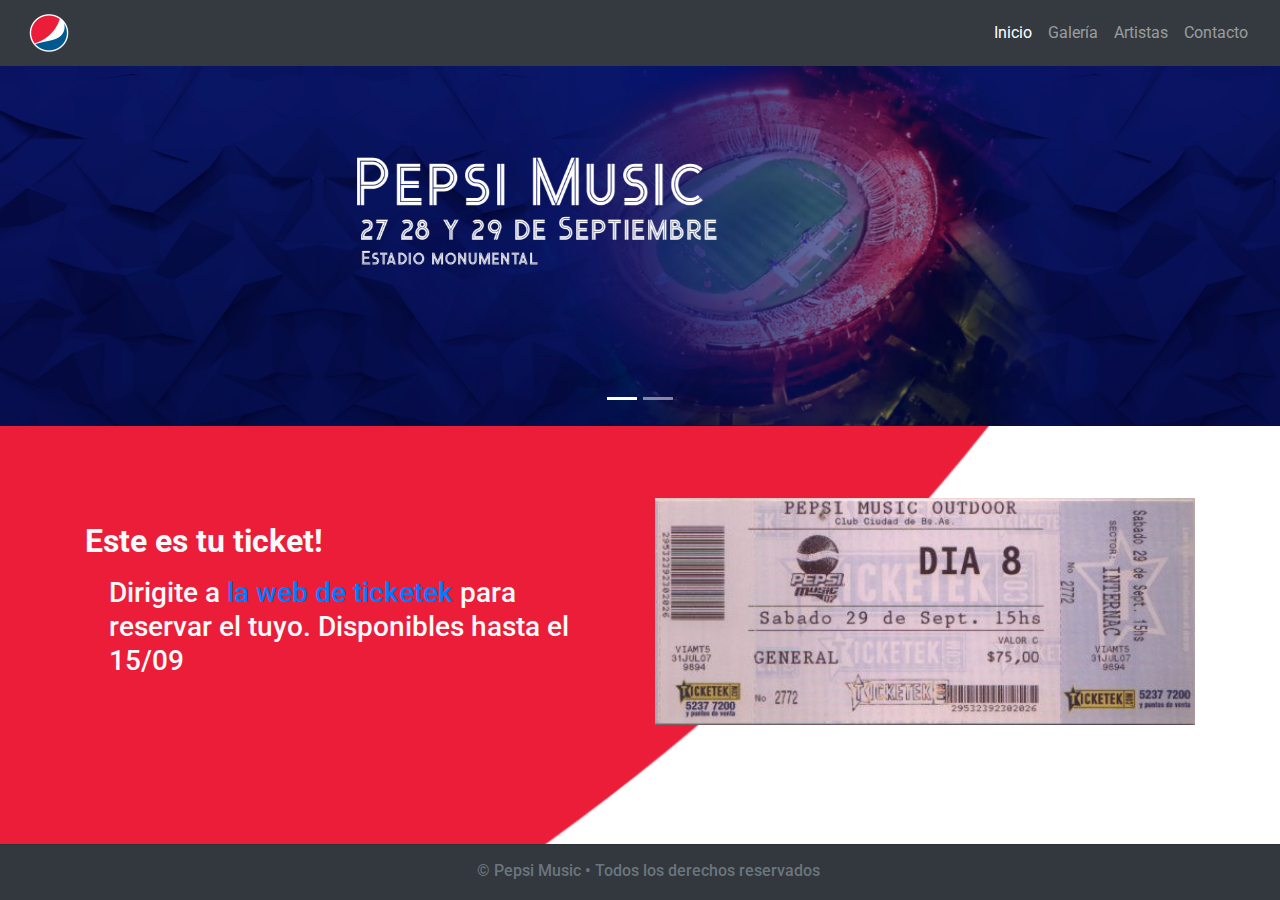
==== web/web/index.html @ e3733cf0 "Agrego la web anterior" ====
<!DOCTYPE html>
<html lang="es">
<head>
    <meta charset="UTF-8">
    <meta name="viewport" content="width=device-width, initial-scale=1.0">
    <meta http-equiv="X-UA-Compatible" content="ie=edge">
    <title>Pepsi Music</title>
    <link rel="stylesheet" href="css/bootstrap.css">
    <link rel="stylesheet" href="css/style.css">
    <link href="https://fonts.googleapis.com/css?family=Roboto&display=swap" rel="stylesheet">
</head>
<body id="fp" class="margenftfb fpi barrahorizontalno">
    <div class="container-fluid">
        
        
        <!-- Codigo bloqueado
            
            <nav class="navbar fixed-top navbar-expand-xl navbar-dark bg-primary p-0">
                <a class="navbar-brand" href="#">
                    <img src="/Img/pepsi logo.png" class="img-fluid rounded-circle shadow border-1 border-white border" width="50" alt="Pepsi logo">
                </a>
                <div class="container">
                    <div class=row>
                        
                        <ul class="navbar-nav ml-auto col-6 align-self-right">
                            <li class="nav-item active">
                                <a class="nav-link" href="#">Inicio<span class="sr-only">(current)</span></a>
                            </li>
                            <li class="nav-item">
                                <a class="nav-link" href="#">Artistas</a>
                            </li>
                            <li class="nav-item">
                                <a class="nav-link" href="#">Artistas</a>
                            </li>
                            <li class="nav-item">
                                <a class="nav-link" href="#">Artistas</a>
                            </li>
                            
                        </ul>
                    </div>
                </div>
            </nav>   
            
        Codigo bloqueado -->
            
        <!-- H1 oculto -->

        <h1 class="d-none">Pepsi Music</h1>
            
        <nav class="navbar navbar-expand-md bg-dark navbar-dark fixed-top">

            <!-- Logo -->
    
            <a href="index.html" class="navbar-brand ml-2">
                <img src="img/pepsi-logo-50x40.png" alt="pepsi logo" width="50" height="40" class="img-fluid rounded-circle">
            </a>
    
            <!-- Hamburquesa -->
    
            <button class="navbar-toggler" type="button" data-toggle="collapse" data-target="#hamb">
                <span class="navbar-toggler-icon"></span>
            </button>
    
            <!-- Links -->
            <div class="collapse navbar-collapse" id="hamb">
                <ul class="navbar-nav ml-auto mr-2">
                    <li class="nav-item">
                        <a href="index.html" class="nav-link active">Inicio</a>
                    </li>
                    <li class="nav-item">
                        <a href="html/galeria.html" class="nav-link">Galería</a>
                    </li>
                    <li class="nav-item">
                        <a href="html/artistas.html" class="nav-link">Artistas</a>
                    </li>
                    <li class="nav-item">
                        <a href="html/contacto.html" class="nav-link">Contacto</a>
                    </li>
                </ul>
            </div>
        </nav>
       
        <!-- Slide de Img -->

        <br>
        <div class="container-fluid p-0">
            
            <div id="carouselExampleIndicators" class="carousel slide mr-n3 ml-n3" data-ride="carousel">
                <ol class="carousel-indicators">
                    <li data-target="#carouselExampleIndicators" data-slide-to="0" class="active"></li>
                    <li data-target="#carouselExampleIndicators" data-slide-to="1"></li>
                </ol>
                <div class="carousel-inner">
                    <div class="carousel-item active">
                        <img src="img/slide1.png" width="3824" height="1080" class="d-block w-100 img-fluid" alt="Slide">
                    </div>
                    <div class="carousel-item">
                        <img src="img/slide2.png" width="3824" height="1080" class="d-block w-100 img-fluid" alt="Slide">
                    </div>
                </div>
            </div>
        </div>

        <!-- Texto y ticket -->
            
        <figure class="container mt-lg-5">
            <div class="row">
                <div class="col-12 col-lg-6">
                    <h2 class="text-light text-left mt-5 fuenteb">Este es tu ticket!</h2>
                    <h3 class="text-light text-left mt-3 ml-4">Dirigite a <a href="https://www.ticketek.com.ar/" class="text-primary" target="_blank">la web de ticketek</a> para reservar el tuyo. Disponibles hasta el 15/09</h3>
                </div>
                <img class="col-12 col-lg-6 mt-4 img-fluid" src="img/ticket-512x215.jpg" width="512" height="215" alt="ticket de ticketek">
            </div>
        </figure>
      

        
        
        <!-- Footer  -->

        <section class="containter-fluid bg-dark fixed-bottom">
            <div class="row">
                <div class="card-footer text-muted col-12">
                    <h4 class= "h6 text-center mt-1 ml-3">© Pepsi Music • Todos los derechos reservados</h4>
                </div>
            </div>
        </section>
            
    </div>
            
                
                
                
                
                
                
                
                
                
                
                
                
                



    <script src="js/jquery-3.4.1.min.js"></script>
    <script src="js/bootstrap.bundle.min.js"></script>   
</body>
</html>
---- web/web/css/style.css ----
.fondo{
    background-color: black;
}
#fa{
    background-color:rgba(28, 82, 162);
}
#fp{
    background-image: url(../img/pepsi-logo-3840x2160.png);
    
}
.fpi{
    background-position-x: 60%;
    background-position-y: 20%;
    
}
.fpc{
    background-position-x: 30%;
    background-position-y: 60%;
}
.margenftfb{
    padding-top: 2.500em;
    padding-bottom: 6.250em;
}
.fondotexto{
    background-image: url(../img/paint-splatter-orange.png);
    background-position-x: 50%;
    background-position-y: 50%;
}
#fg{
    background-color:rgba(201, 0, 44);
}
body{
    font-family: 'Roboto', sans-serif;
}
.fuenteb{
    font-weight: bold;
}
.barrahorizontalno{
    overflow-x: hidden;
}
.textomobile{
    text-decoration: underline;
}
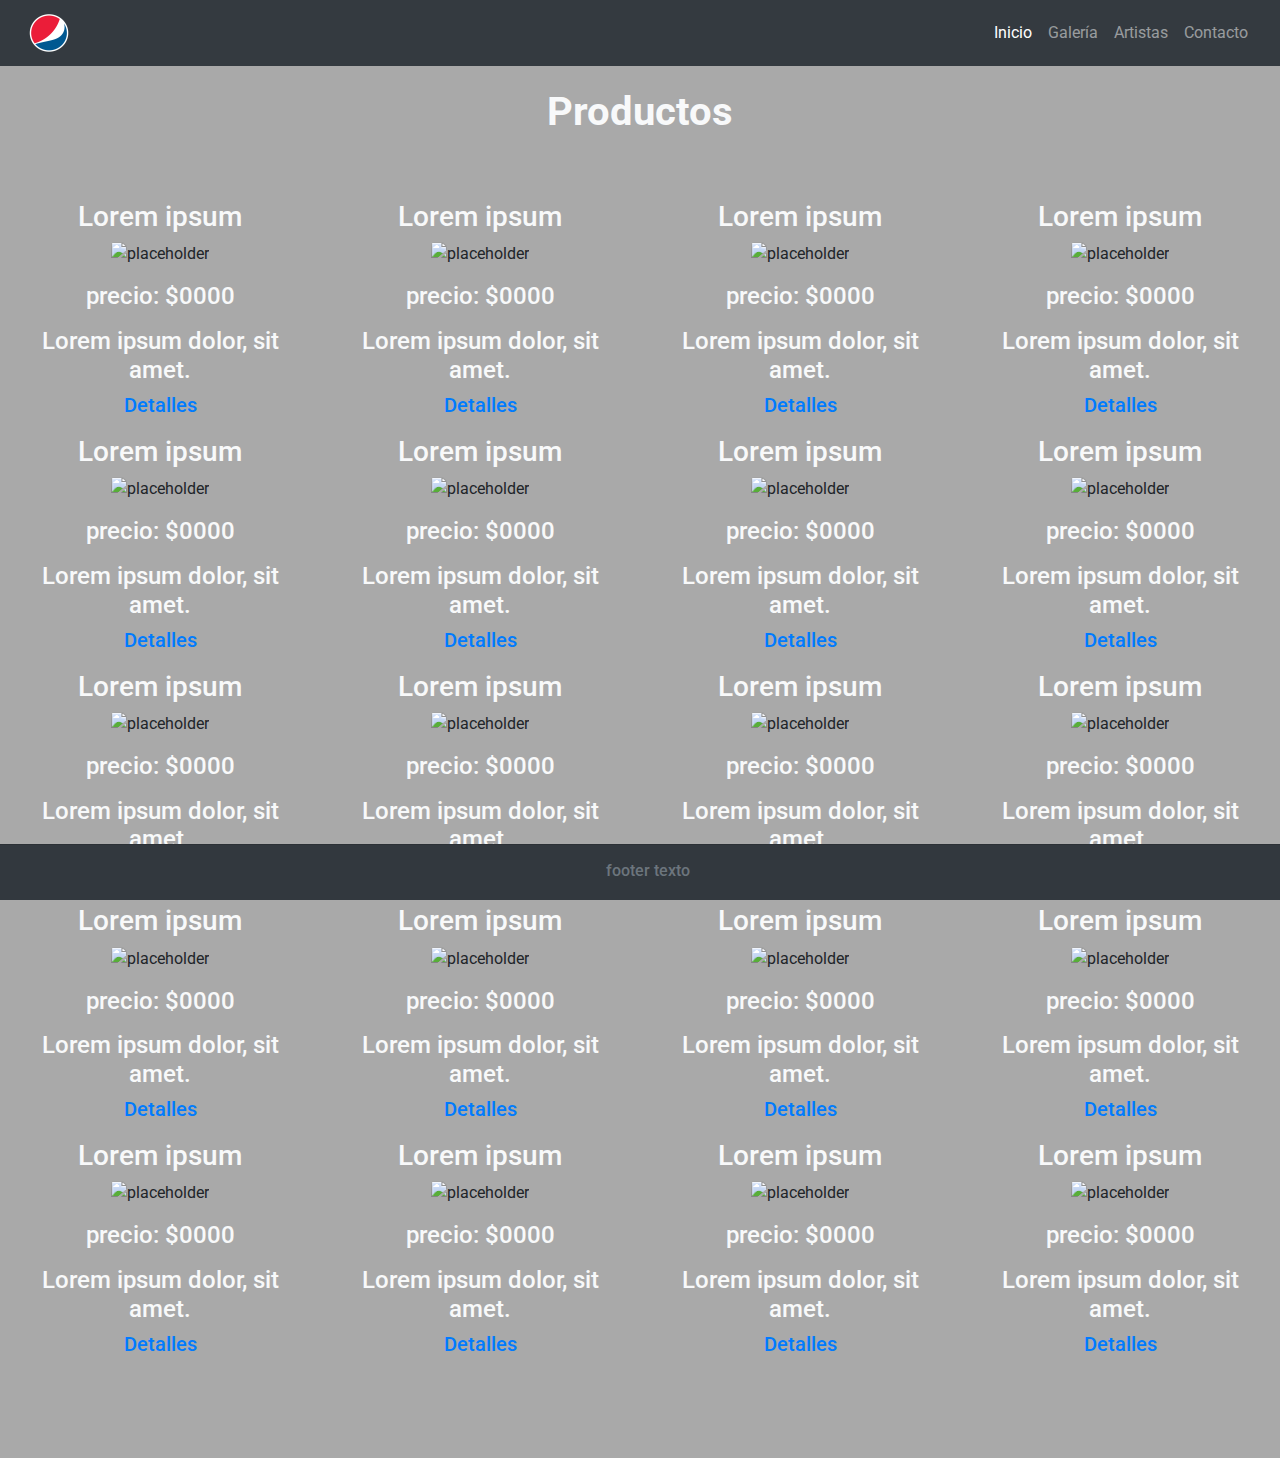
==== commit 74bfb337: "Hice el home con los 20 productos, saqué el fondo a uno gris" ====
--- a/web/web/index.html
+++ b/web/web/index.html
@@ -13,39 +13,10 @@
     <div class="container-fluid">
         
         
-        <!-- Codigo bloqueado
-            
-            <nav class="navbar fixed-top navbar-expand-xl navbar-dark bg-primary p-0">
-                <a class="navbar-brand" href="#">
-                    <img src="/Img/pepsi logo.png" class="img-fluid rounded-circle shadow border-1 border-white border" width="50" alt="Pepsi logo">
-                </a>
-                <div class="container">
-                    <div class=row>
-                        
-                        <ul class="navbar-nav ml-auto col-6 align-self-right">
-                            <li class="nav-item active">
-                                <a class="nav-link" href="#">Inicio<span class="sr-only">(current)</span></a>
-                            </li>
-                            <li class="nav-item">
-                                <a class="nav-link" href="#">Artistas</a>
-                            </li>
-                            <li class="nav-item">
-                                <a class="nav-link" href="#">Artistas</a>
-                            </li>
-                            <li class="nav-item">
-                                <a class="nav-link" href="#">Artistas</a>
-                            </li>
-                            
-                        </ul>
-                    </div>
-                </div>
-            </nav>   
-            
-        Codigo bloqueado -->
             
         <!-- H1 oculto -->
 
-        <h1 class="d-none">Pepsi Music</h1>
+        <h1 class="d-none">Trabajo WEB II</h1>
             
         <nav class="navbar navbar-expand-md bg-dark navbar-dark fixed-top">
 
@@ -79,49 +50,161 @@
                 </ul>
             </div>
         </nav>
-       
-        <!-- Slide de Img -->
-
-        <br>
-        <div class="container-fluid p-0">
-            
-            <div id="carouselExampleIndicators" class="carousel slide mr-n3 ml-n3" data-ride="carousel">
-                <ol class="carousel-indicators">
-                    <li data-target="#carouselExampleIndicators" data-slide-to="0" class="active"></li>
-                    <li data-target="#carouselExampleIndicators" data-slide-to="1"></li>
-                </ol>
-                <div class="carousel-inner">
-                    <div class="carousel-item active">
-                        <img src="img/slide1.png" width="3824" height="1080" class="d-block w-100 img-fluid" alt="Slide">
-                    </div>
-                    <div class="carousel-item">
-                        <img src="img/slide2.png" width="3824" height="1080" class="d-block w-100 img-fluid" alt="Slide">
-                    </div>
-                </div>
-            </div>
-        </div>
-
-        <!-- Texto y ticket -->
-            
-        <figure class="container mt-lg-5">
-            <div class="row">
-                <div class="col-12 col-lg-6">
-                    <h2 class="text-light text-left mt-5 fuenteb">Este es tu ticket!</h2>
-                    <h3 class="text-light text-left mt-3 ml-4">Dirigite a <a href="https://www.ticketek.com.ar/" class="text-primary" target="_blank">la web de ticketek</a> para reservar el tuyo. Disponibles hasta el 15/09</h3>
-                </div>
-                <img class="col-12 col-lg-6 mt-4 img-fluid" src="img/ticket-512x215.jpg" width="512" height="215" alt="ticket de ticketek">
-            </div>
-        </figure>
-      
-
-        
+
+        <header class="container">
+            <h2 class="h1 text-light text-center my-5 fuenteb">Productos</h2>
+        </header>
+        
+        <section class="row justify-content-center">
+            <div class="col-xl-3 col12 text-center">
+                <h3 class="text-center text-light mt-3">Lorem ipsum</h3>
+                <img class="img-fluid rounded" src="https://via.placeholder.com/100" width="100" height="100" alt="placeholder">
+                <h3 class="h4 text-center text-light mt-3">precio: $0000</h3>
+                <h3 class="h4 text-center text-light mt-3">Lorem ipsum dolor, sit amet.</h3>
+                <a href="html/contacto.html" class="h5">Detalles</a>
+            </div>
+            <div class="col-xl-3 col12 text-center">
+                <h3 class="text-center text-light mt-3">Lorem ipsum</h3>
+                <img class="img-fluid rounded" src="https://via.placeholder.com/100" width="100" height="100" alt="placeholder">
+                <h3 class="h4 text-center text-light mt-3">precio: $0000</h3>
+                <h3 class="h4 text-center text-light mt-3">Lorem ipsum dolor, sit amet.</h3>
+                <a href="html/contacto.html" class="h5">Detalles</a>
+            </div>
+            <div class="col-xl-3 col12 text-center">
+                <h3 class="text-center text-light mt-3">Lorem ipsum</h3>
+                <img class="img-fluid rounded" src="https://via.placeholder.com/100" width="100" height="100" alt="placeholder">
+                <h3 class="h4 text-center text-light mt-3">precio: $0000</h3>
+                <h3 class="h4 text-center text-light mt-3">Lorem ipsum dolor, sit amet.</h3>
+                <a href="html/contacto.html" class="h5">Detalles</a>
+            </div>
+            <div class="col-xl-3 col12 text-center">
+                <h3 class="text-center text-light mt-3">Lorem ipsum</h3>
+                <img class="img-fluid rounded" src="https://via.placeholder.com/100" width="100" height="100" alt="placeholder">
+                <h3 class="h4 text-center text-light mt-3">precio: $0000</h3>
+                <h3 class="h4 text-center text-light mt-3">Lorem ipsum dolor, sit amet.</h3>
+                <a href="html/contacto.html" class="h5">Detalles</a>
+            </div>
+            <div class="col-xl-3 col12 text-center">
+                <h3 class="text-center text-light mt-3">Lorem ipsum</h3>
+                <img class="img-fluid rounded" src="https://via.placeholder.com/100" width="100" height="100" alt="placeholder">
+                <h3 class="h4 text-center text-light mt-3">precio: $0000</h3>
+                <h3 class="h4 text-center text-light mt-3">Lorem ipsum dolor, sit amet.</h3>
+                <a href="html/contacto.html" class="h5">Detalles</a>
+            </div>
+            <div class="col-xl-3 col12 text-center">
+                <h3 class="text-center text-light mt-3">Lorem ipsum</h3>
+                <img class="img-fluid rounded" src="https://via.placeholder.com/100" width="100" height="100" alt="placeholder">
+                <h3 class="h4 text-center text-light mt-3">precio: $0000</h3>
+                <h3 class="h4 text-center text-light mt-3">Lorem ipsum dolor, sit amet.</h3>
+                <a href="html/contacto.html" class="h5">Detalles</a>
+            </div>
+            <div class="col-xl-3 col12 text-center">
+                <h3 class="text-center text-light mt-3">Lorem ipsum</h3>
+                <img class="img-fluid rounded" src="https://via.placeholder.com/100" width="100" height="100" alt="placeholder">
+                <h3 class="h4 text-center text-light mt-3">precio: $0000</h3>
+                <h3 class="h4 text-center text-light mt-3">Lorem ipsum dolor, sit amet.</h3>
+                <a href="html/contacto.html" class="h5">Detalles</a>
+            </div>
+            <div class="col-xl-3 col12 text-center">
+                <h3 class="text-center text-light mt-3">Lorem ipsum</h3>
+                <img class="img-fluid rounded" src="https://via.placeholder.com/100" width="100" height="100" alt="placeholder">
+                <h3 class="h4 text-center text-light mt-3">precio: $0000</h3>
+                <h3 class="h4 text-center text-light mt-3">Lorem ipsum dolor, sit amet.</h3>
+                <a href="html/contacto.html" class="h5">Detalles</a>
+            </div>
+            <div class="col-xl-3 col12 text-center">
+                <h3 class="text-center text-light mt-3">Lorem ipsum</h3>
+                <img class="img-fluid rounded" src="https://via.placeholder.com/100" width="100" height="100" alt="placeholder">
+                <h3 class="h4 text-center text-light mt-3">precio: $0000</h3>
+                <h3 class="h4 text-center text-light mt-3">Lorem ipsum dolor, sit amet.</h3>
+                <a href="html/contacto.html" class="h5">Detalles</a>
+            </div>
+            <div class="col-xl-3 col12 text-center">
+                <h3 class="text-center text-light mt-3">Lorem ipsum</h3>
+                <img class="img-fluid rounded" src="https://via.placeholder.com/100" width="100" height="100" alt="placeholder">
+                <h3 class="h4 text-center text-light mt-3">precio: $0000</h3>
+                <h3 class="h4 text-center text-light mt-3">Lorem ipsum dolor, sit amet.</h3>
+                <a href="html/contacto.html" class="h5">Detalles</a>
+            </div>
+            <div class="col-xl-3 col12 text-center">
+                <h3 class="text-center text-light mt-3">Lorem ipsum</h3>
+                <img class="img-fluid rounded" src="https://via.placeholder.com/100" width="100" height="100" alt="placeholder">
+                <h3 class="h4 text-center text-light mt-3">precio: $0000</h3>
+                <h3 class="h4 text-center text-light mt-3">Lorem ipsum dolor, sit amet.</h3>
+                <a href="html/contacto.html" class="h5">Detalles</a>
+            </div>
+            <div class="col-xl-3 col12 text-center">
+                <h3 class="text-center text-light mt-3">Lorem ipsum</h3>
+                <img class="img-fluid rounded" src="https://via.placeholder.com/100" width="100" height="100" alt="placeholder">
+                <h3 class="h4 text-center text-light mt-3">precio: $0000</h3>
+                <h3 class="h4 text-center text-light mt-3">Lorem ipsum dolor, sit amet.</h3>
+                <a href="html/contacto.html" class="h5">Detalles</a>
+            </div>
+            <div class="col-xl-3 col12 text-center">
+                <h3 class="text-center text-light mt-3">Lorem ipsum</h3>
+                <img class="img-fluid rounded" src="https://via.placeholder.com/100" width="100" height="100" alt="placeholder">
+                <h3 class="h4 text-center text-light mt-3">precio: $0000</h3>
+                <h3 class="h4 text-center text-light mt-3">Lorem ipsum dolor, sit amet.</h3>
+                <a href="html/contacto.html" class="h5">Detalles</a>
+            </div>
+            <div class="col-xl-3 col12 text-center">
+                <h3 class="text-center text-light mt-3">Lorem ipsum</h3>
+                <img class="img-fluid rounded" src="https://via.placeholder.com/100" width="100" height="100" alt="placeholder">
+                <h3 class="h4 text-center text-light mt-3">precio: $0000</h3>
+                <h3 class="h4 text-center text-light mt-3">Lorem ipsum dolor, sit amet.</h3>
+                <a href="html/contacto.html" class="h5">Detalles</a>
+            </div>
+            <div class="col-xl-3 col12 text-center">
+                <h3 class="text-center text-light mt-3">Lorem ipsum</h3>
+                <img class="img-fluid rounded" src="https://via.placeholder.com/100" width="100" height="100" alt="placeholder">
+                <h3 class="h4 text-center text-light mt-3">precio: $0000</h3>
+                <h3 class="h4 text-center text-light mt-3">Lorem ipsum dolor, sit amet.</h3>
+                <a href="html/contacto.html" class="h5">Detalles</a>
+            </div>
+            <div class="col-xl-3 col12 text-center">
+                <h3 class="text-center text-light mt-3">Lorem ipsum</h3>
+                <img class="img-fluid rounded" src="https://via.placeholder.com/100" width="100" height="100" alt="placeholder">
+                <h3 class="h4 text-center text-light mt-3">precio: $0000</h3>
+                <h3 class="h4 text-center text-light mt-3">Lorem ipsum dolor, sit amet.</h3>
+                <a href="html/contacto.html" class="h5">Detalles</a>
+            </div>
+            <div class="col-xl-3 col12 text-center">
+                <h3 class="text-center text-light mt-3">Lorem ipsum</h3>
+                <img class="img-fluid rounded" src="https://via.placeholder.com/100" width="100" height="100" alt="placeholder">
+                <h3 class="h4 text-center text-light mt-3">precio: $0000</h3>
+                <h3 class="h4 text-center text-light mt-3">Lorem ipsum dolor, sit amet.</h3>
+                <a href="html/contacto.html" class="h5">Detalles</a>
+            </div>
+            <div class="col-xl-3 col12 text-center">
+                <h3 class="text-center text-light mt-3">Lorem ipsum</h3>
+                <img class="img-fluid rounded" src="https://via.placeholder.com/100" width="100" height="100" alt="placeholder">
+                <h3 class="h4 text-center text-light mt-3">precio: $0000</h3>
+                <h3 class="h4 text-center text-light mt-3">Lorem ipsum dolor, sit amet.</h3>
+                <a href="html/contacto.html" class="h5">Detalles</a>
+            </div>
+            <div class="col-xl-3 col12 text-center">
+                <h3 class="text-center text-light mt-3">Lorem ipsum</h3>
+                <img class="img-fluid rounded" src="https://via.placeholder.com/100" width="100" height="100" alt="placeholder">
+                <h3 class="h4 text-center text-light mt-3">precio: $0000</h3>
+                <h3 class="h4 text-center text-light mt-3">Lorem ipsum dolor, sit amet.</h3>
+                <a href="html/contacto.html" class="h5">Detalles</a>
+            </div>
+            <div class="col-xl-3 col12 text-center">
+                <h3 class="text-center text-light mt-3">Lorem ipsum</h3>
+                <img class="img-fluid rounded" src="https://via.placeholder.com/100" width="100" height="100" alt="placeholder">
+                <h3 class="h4 text-center text-light mt-3">precio: $0000</h3>
+                <h3 class="h4 text-center text-light mt-3">Lorem ipsum dolor, sit amet.</h3>
+                <a href="html/contacto.html" class="h5">Detalles</a>
+            </div>
+         
+        </section>
         
         <!-- Footer  -->
 
         <section class="containter-fluid bg-dark fixed-bottom">
             <div class="row">
                 <div class="card-footer text-muted col-12">
-                    <h4 class= "h6 text-center mt-1 ml-3">© Pepsi Music • Todos los derechos reservados</h4>
+                    <h4 class= "h6 text-center mt-1 ml-3">footer texto</h4>
                 </div>
             </div>
         </section>
--- a/web/web/css/style.css
+++ b/web/web/css/style.css
@@ -5,7 +5,7 @@
     background-color:rgba(28, 82, 162);
 }
 #fp{
-    background-image: url(../img/pepsi-logo-3840x2160.png);
+    background-color: darkgray;
     
 }
 .fpi{
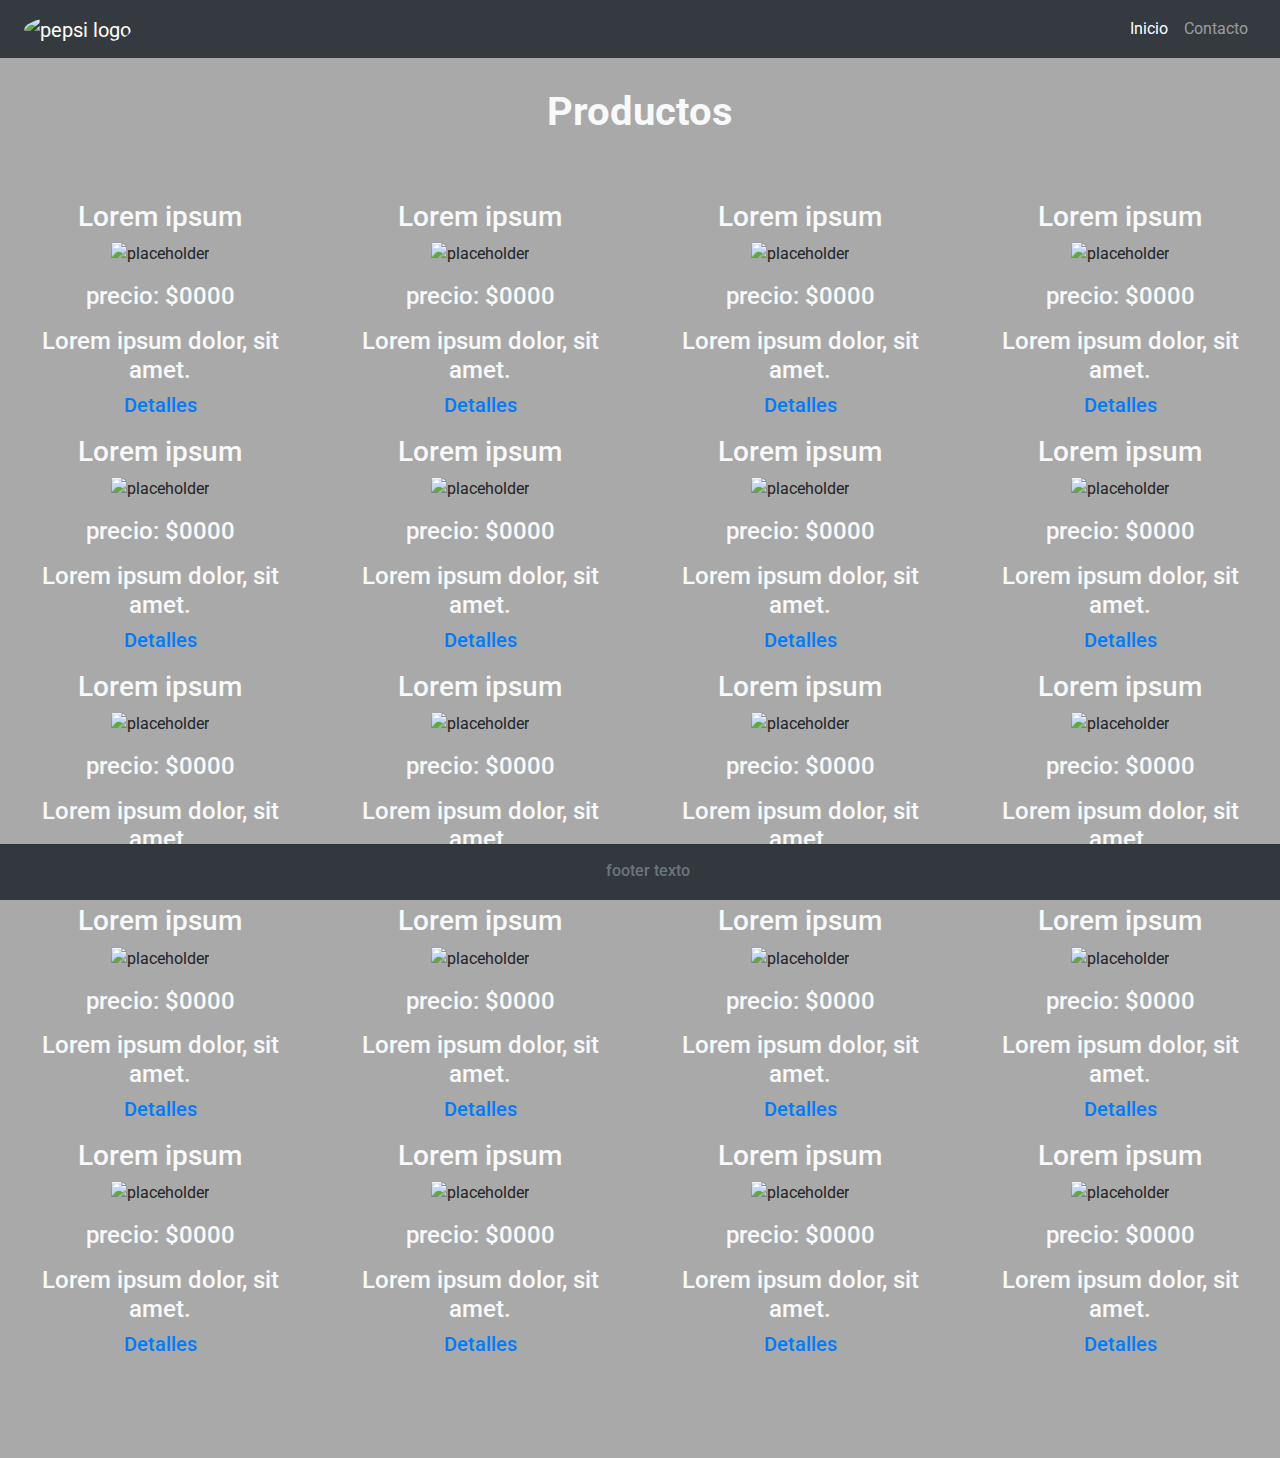
==== commit 6584391c: "Puse el index como lo pide en el tp, borre cosas que no vamos a usar. Procesamiento de formulario de" ====
--- a/web/web/index.html
+++ b/web/web/index.html
@@ -23,7 +23,7 @@
             <!-- Logo -->
     
             <a href="index.html" class="navbar-brand ml-2">
-                <img src="img/pepsi-logo-50x40.png" alt="pepsi logo" width="50" height="40" class="img-fluid rounded-circle">
+                <img src="https://via.placeholder.com/40" alt="pepsi logo" width="40" height="40" class="img-fluid rounded-circle">
             </a>
     
             <!-- Hamburquesa -->
@@ -39,12 +39,6 @@
                         <a href="index.html" class="nav-link active">Inicio</a>
                     </li>
                     <li class="nav-item">
-                        <a href="html/galeria.html" class="nav-link">Galería</a>
-                    </li>
-                    <li class="nav-item">
-                        <a href="html/artistas.html" class="nav-link">Artistas</a>
-                    </li>
-                    <li class="nav-item">
                         <a href="html/contacto.html" class="nav-link">Contacto</a>
                     </li>
                 </ul>
